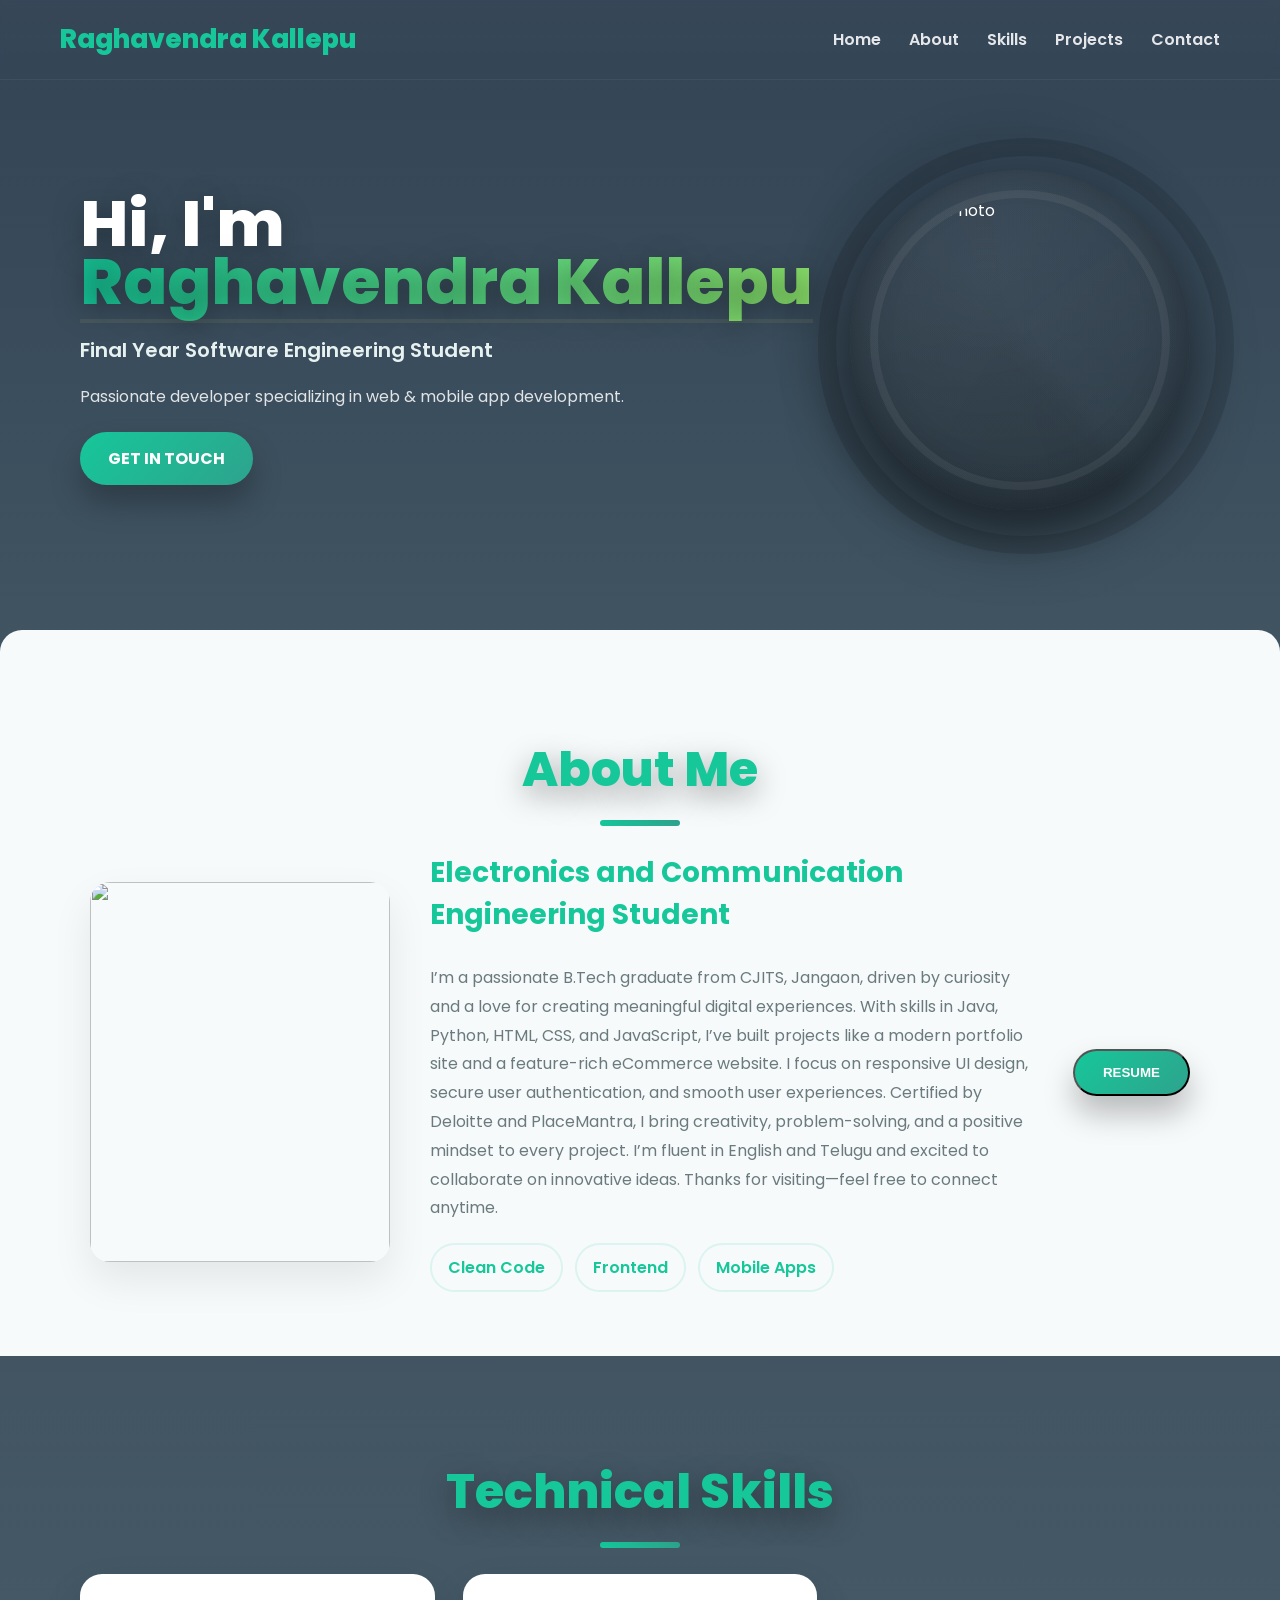
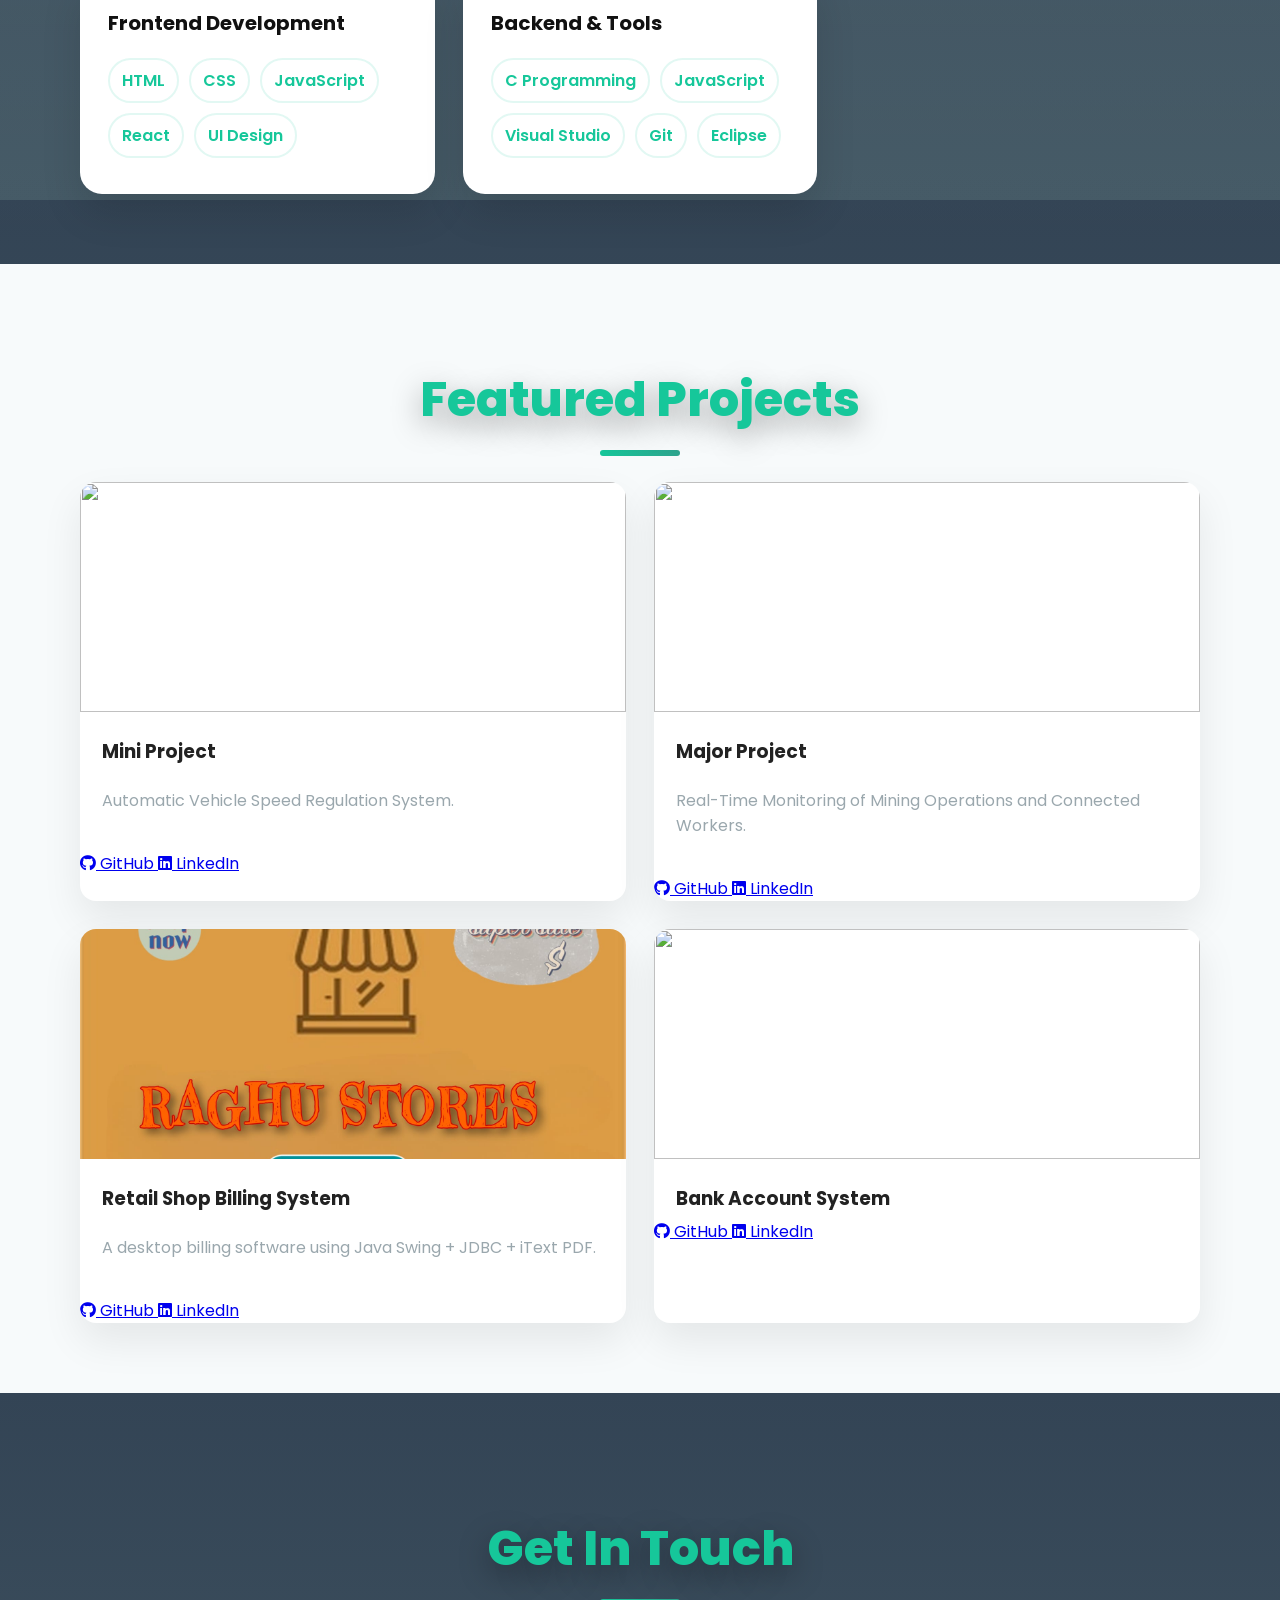
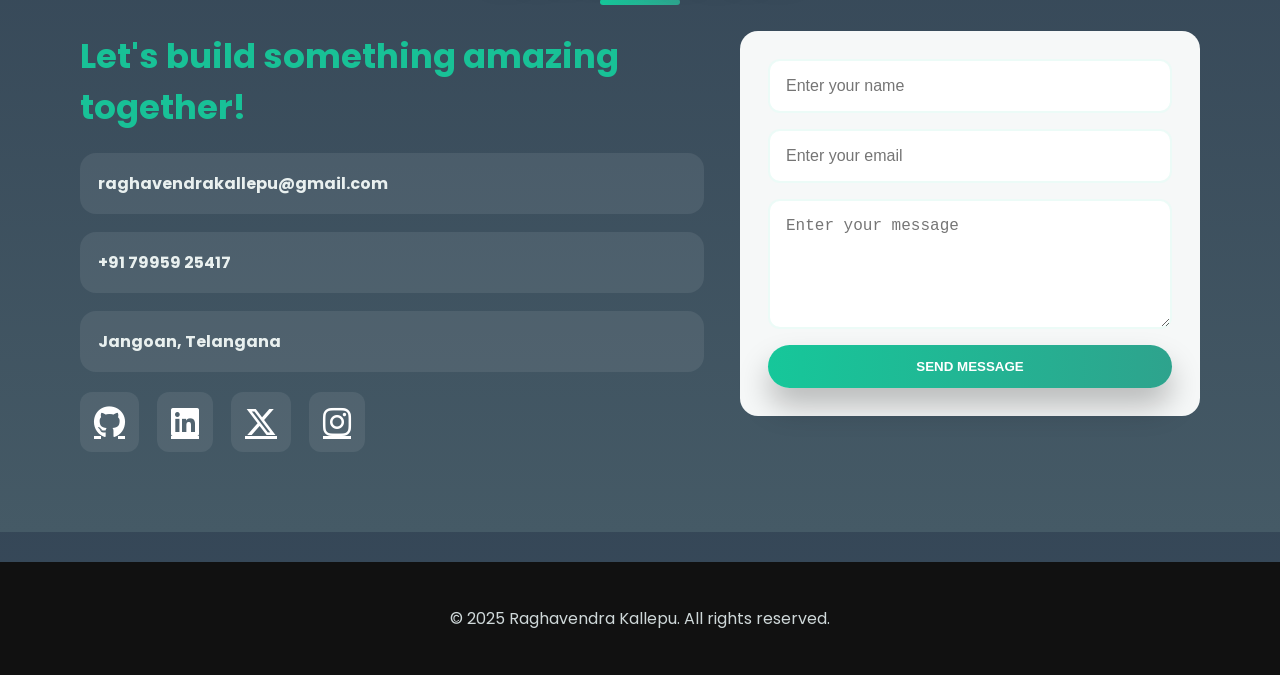
==== index.html @ 71dc3048 "Update and rename port1.html to index.html" ====
<!DOCTYPE html>
<html lang="en">
<head>
    <meta charset="UTF-8">
    <meta name="viewport" content="width=device-width, initial-scale=1.0">
    <title>Raghavendra Kallepu - Portfolio</title>

    <!-- Font Awesome for icons -->
    <link rel="stylesheet"
          href="https://cdnjs.cloudflare.com/ajax/libs/font-awesome/6.5.0/css/all.min.css">
      <link rel="stylesheet" href="port1.css">
    <link rel="icon" href="/Assets/me2.jpg " type="image/x-icon">
</head>
<body>

    <!-- NAVBAR -->
    <header>
        <nav class="navbar">
            <div class="logo">Raghavendra Kallepu</div>
            <ul class="nav-links">
                <li><a href="#home">Home</a></li>
                <li><a href="#about">About</a></li>
                <li><a href="#skills">Skills</a></li>
                <li><a href="#projects">Projects</a></li>
                <li><a href="#contact">Contact</a></li>
            </ul>
        </nav>
    </header>

    <!-- HERO -->
    <section id="home" class="hero">
        <div class="hero-left">
            <h1>Hi, I'm <span class="highlight">Raghavendra Kallepu</span></h1>
            <h3>Final Year Software Engineering Student</h3>
            <p>Passionate developer specializing in web & mobile app development.</p>
            <a href="#contact" class="btn">GET IN TOUCH</a>
        </div>

        <div class="hero-right">
            <div class="photo-circle">
                <img src="me.jpg" alt="Profile Photo">
            </div>
        </div>
    </section>

    <!-- ABOUT -->
    <section id="about" class="about">
        <h2 class="section-title">About Me</h2>

        <div class="about-box">
            <img src="me.jpg" class="about-img">
            <div class="about-text">
                <h3>Electronics and Communication Engineering Student</h3>
                <p>
                    I’m a passionate B.Tech graduate from CJITS, Jangaon, driven by curiosity and a love for creating meaningful digital experiences. With skills in Java, Python, HTML, CSS, and JavaScript, I’ve built projects like a modern portfolio site and a feature-rich eCommerce website. I focus on responsive UI design, secure user authentication, and smooth user experiences.
Certified by Deloitte and PlaceMantra, I bring creativity, problem-solving, and a positive mindset to every project. I’m fluent in English and Telugu and excited to collaborate on innovative ideas. Thanks for visiting—feel free to connect anytime.
                </p>

                <div class="tags">
                    <span>Clean Code</span>
                    <span>Frontend</span>
                    <span>Mobile Apps</span>
                </div>
            </div>

            <a href="https://drive.google.com/file/d/1SHx7yvyCXs3Q0H_CbPg71ipysTbkC3Ct/view?usp=sharing" target="_blank">
                <button class="btn">RESUME</button>
            </a>
        </div>
    </section>

    <!-- SKILLS -->
    <section id="skills" class="skills">
        <h2 class="section-title">Technical Skills</h2>

        <div class="skills-grid">
            <div class="skill-card">
                <h3>Frontend Development</h3>
                <div class="skill-tags">
                    <span>HTML</span>
                    <span>CSS</span>
                    <span>JavaScript</span>
                    <span>React</span>
                    <span>UI Design</span>
                </div>
            </div>

            <div class="skill-card">
                <h3>Backend & Tools</h3>
                <div class="skill-tags">
                    <span>C Programming</span>
                    <span>JavaScript</span>
                    <span>Visual Studio</span>
                    <span>Git</span>
                    <span>Eclipse</span>
                </div>
            </div>
        </div>
    </section>

    <!-- PROJECTS -->
    <section id="projects" class="projects">
        <h2 class="section-title">Featured Projects</h2>

        <div class="project-grid">

            <!-- PROJECT 1 -->
            <div class="project-card">
                <img src="6.jpg">
                <h3>Mini Project</h3>
                <p>Automatic Vehicle Speed Regulation System.</p>

                <div class="project-btns">
                    <a href="https://github.com/raghavendrakallepu-ux" target="_blank" class="project-btn">
                        <i class="fab fa-github"></i> GitHub
                    </a>

                    <a href="https://www.linkedin.com/in/raghavendra-kallepu-17733a2a4"
                       target="_blank" class="project-btn linkedin-btn">
                        <i class="fab fa-linkedin"></i> LinkedIn
                    </a>
                </div>
            </div>

            <!-- PROJECT 2 -->
            <div class="project-card">
                <img src="5.jpg">
                <h3>Major Project</h3>
                <p>Real-Time Monitoring of Mining Operations and Connected Workers.</p>

                <div class="project-btns">
                    <a href="https://github.com/raghavendrakallepu-ux/Landslides" target="_blank" class="project-btn">
                        <i class="fab fa-github"></i> GitHub
                    </a>

                    <a href="https://www.linkedin.com/in/raghavendra-kallepu-17733a2a4"
                       target="_blank" class="project-btn linkedin-btn">
                        <i class="fab fa-linkedin"></i> LinkedIn
                    </a>
                </div>
            </div>

            <!-- PROJECT 3 -->
            <div class="project-card">
                <img src="/Assets/retail.jpg">
                <h3>Retail Shop Billing System</h3>
                <p>A desktop billing software using Java Swing + JDBC + iText PDF.</p>

                <div class="project-btns">
                    <a href="https://github.com/raghavendrakallepu-ux/GUI_Project"
                       target="_blank" class="project-btn">
                        <i class="fab fa-github"></i> GitHub
                    </a>

                    <a href="https://www.linkedin.com/in/raghavendra-kallepu-17733a2a4"
                       target="_blank" class="project-btn linkedin-btn">
                        <i class="fab fa-linkedin"></i> LinkedIn
                    </a>
                </div>
            </div>

            <!-- PROJECT 4 -->
            <div class="project-card">
                <img src="bank.jpg">
                <h3>Bank Account System</h3>

                <div class="project-btns">
                    <a href="https://github.com/raghavendrakallepu-ux/CUI_Project"
                       target="_blank" class="project-btn">
                        <i class="fab fa-github"></i> GitHub
                    </a>

                    <a href="https://www.linkedin.com/in/raghavendra-kallepu-17733a2a4"
                       target="_blank" class="project-btn linkedin-btn">
                        <i class="fab fa-linkedin"></i> LinkedIn
                    </a>
                </div>
            </div>

        </div>
    </section>

    <!-- CONTACT -->
    <section id="contact" class="contact">
        <h2 class="section-title">Get In Touch</h2>

        <div class="contact-container">
            <div class="contact-left">
                <p>Let's build something amazing together!</p>

                <div class="contact-info">
                    <div class="info-box">raghavendrakallepu@gmail.com</div>
                    <div class="info-box">+91 79959 25417</div>
                    <div class="info-box">Jangoan, Telangana</div>
                </div>

                <div class="social-links">
                    <a href="https://github.com/raghavendrakallepu-ux" target="_blank"><i class="fab fa-github"></i></a>
                    <a href="https://www.linkedin.com/in/raghavendra-kallepu-17733a2a4" target="_blank"><i class="fab fa-linkedin"></i></a>
                    <a href="#"><i class="fab fa-x-twitter"></i></a>
                    <a href="https://www.instagram.com/raghavendra_.05" target="_blank"><i class="fab fa-instagram"></i></a>
                </div>
            </div>

            <form class="contact-form">
                <input type="text" placeholder="Enter your name">
                <input type="email" placeholder="Enter your email">
                <textarea placeholder="Enter your message"></textarea>
                <button class="btn">SEND MESSAGE</button>
            </form>
        </div>
    </section>

    <footer>
        <p>© 2025 Raghavendra Kallepu. All rights reserved.</p>
    </footer>

</body>
</html>
---- port1.css ----
/* Google font import */
@import url('https://fonts.googleapis.com/css2?family=Poppins:wght@300;400;600;800&display=swap');

:root{
  --bg1: #334455;          /* dark gradient start */
  --bg2: #455a66;          /* dark gradient end */
  --accent: #16c79a;       /* green accent */
  --accent-2: #8adf6a;     /* secondary yellow-green */
  --card: #f5f7f8;
  --muted: #9aa7ad;
  --shadow: rgba(6,10,16,0.35);
}

/* Reset */
*{box-sizing:border-box}
html,body{height:100%}
body{
  margin:0; font-family:'Poppins',system-ui,Segoe UI,Roboto,Arial;
  background: linear-gradient(180deg, var(--bg1) 0%, var(--bg2) 100%);
  color:#fff; -webkit-font-smoothing:antialiased;
  -moz-osx-font-smoothing:grayscale;
}

/* NAVBAR */
.navbar{
  display:flex; align-items:center; justify-content:space-between;
  padding:20px 60px; position:sticky; top:0; z-index:50;
  background:linear-gradient(180deg, rgba(255,255,255,0.02), rgba(255,255,255,0.00));
  border-bottom:1px solid rgba(255,255,255,0.04);
  backdrop-filter: blur(4px);
}
.logo{
  font-weight:800; color:var(--accent);
  font-size:26px;
}
.nav-links{list-style:none; display:flex; gap:28px; margin:0; align-items:center}
.nav-links a{
  color:rgba(255,255,255,0.92); text-decoration:none; font-weight:600;
  opacity:0.95; transition:color .18s, transform .18s;
}
.nav-links a:hover{ color:var(--accent-2); transform:translateY(-2px) }

/* HERO */
.hero{
  display:flex; gap:40px; align-items:center;
  padding:80px 80px; min-height:520px;
}
.hero-left{flex:1; max-width:720px}
.hero-left h1{
  font-size:64px; line-height:0.9; margin:0 0 12px 0; font-weight:800;
  color:#fff;
  text-shadow: 0 6px 30px rgba(0,0,0,0.35);
}
.hero-left h1 .highlight{
  display:block;
  background:linear-gradient(90deg, var(--accent), var(--accent-2));
  -webkit-background-clip:text; background-clip:text; color:transparent;
  padding-bottom:8px; border-bottom:4px solid rgba(250,230,120,0.07);
  width:max-content;
}
.hero-left h3{font-size:20px; color:#e6f1f0; margin:8px 0 18px 0; font-weight:600}
.hero-left p{color:rgba(255,255,255,0.85); max-width:680px; line-height:1.7; margin-bottom:22px}
.btn{
  display:inline-block; padding:14px 28px; border-radius:40px; font-weight:700;
  background:linear-gradient(135deg,var(--accent),#2ea38d);
  color:#fff; text-decoration:none; box-shadow: 0 18px 30px rgba(0,0,0,0.25);
  transition:transform .18s, box-shadow .18s;
}
.btn:hover{ transform:translateY(-4px); box-shadow:0 26px 40px rgba(0,0,0,0.35) }

/* HERO RIGHT - circular photo with rings */
.hero-right{width:420px; display:flex; justify-content:center; align-items:center}
.photo-circle{
  width:340px; height:340px; border-radius:50%;
  background: radial-gradient(circle at 40% 30%, rgba(255,255,255,0.04), rgba(0,0,0,0.15)),
              linear-gradient(180deg, rgba(255,255,255,0.02), rgba(0,0,0,0.12));
  display:flex; align-items:center; justify-content:center;
  box-shadow: 0 26px 60px rgba(0,0,0,0.5), inset 0 -10px 40px rgba(0,0,0,0.3);
  position:relative; overflow:visible;
}

/* outer ring effect */
.photo-circle::before{
  content:""; position:absolute; width:420px; height:420px; border-radius:50%;
  background:conic-gradient(from 140deg, rgba(0,0,0,0.12), rgba(0,0,0,0.03));
  filter:blur(14px); z-index:-2; transform:translate(-12px,-12px);
}
.photo-circle::after{
  content:""; position:absolute; width:380px; height:380px; border-radius:50%;
  border:18px solid rgba(0,0,0,0.12);
  z-index:-1; transform: translate(6px,6px);
}

.photo-circle img{
  width:300px; height:300px; object-fit:cover; border-radius:50%;
  border:8px solid rgba(255,255,255,0.06);
  filter: contrast(1.02) saturate(1.05);
}

/* SECTION TITLES */
.section-title{
  font-size:48px; text-align:center; margin:40px 0 26px 0; color:var(--accent);
  text-shadow:0 10px 30px rgba(0,0,0,0.35); font-weight:800;
  position:relative;
}
.section-title::after{
  content:""; width:80px; height:6px; background:linear-gradient(90deg,var(--accent), #2ea38d);
  display:block; margin:14px auto 0; border-radius:6px;
}

/* ABOUT */
.about{background:#f7fafb; color:#29363b; padding:64px 80px; border-radius:22px 22px 0 0; margin-top:30px}
.about-box{display:flex; gap:40px; align-items:center; max-width:1100px; margin:0 auto}
.about-img{width:300px; height:380px; object-fit:cover; border-radius:20px; box-shadow: 0 18px 40px rgba(0,0,0,0.08)}
.about-text h3{font-size:28px; color:#16c79a; margin-top:0}
.about-text p{color:#6b7b7d; line-height:1.8}
.tags{margin-top:20px; display:flex; gap:12px}
.tags span{
  border-radius:999px; padding:10px 16px; background:transparent; border:2px solid rgba(22,199,154,0.12);
  color:#16c79a; font-weight:600;
}

/* SKILLS */
.skills{padding:60px 80px; background: linear-gradient(180deg, rgba(255,255,255,0.03), rgba(255,255,255,0.00));}
.skills-grid{display:grid; grid-template-columns:repeat(3,1fr); gap:28px; max-width:1200px; margin:10px auto}
.skill-card{
  background:#fff; color:#111; padding:28px; border-radius:22px; min-height:220px;
  box-shadow: 0 18px 40px rgba(2,6,8,0.12);
}
.skill-card h3{margin-top:6px; color:#111; font-size:20px}
.skill-tags{margin-top:16px; display:flex; gap:10px; flex-wrap:wrap}
.skill-tags span{
  display:inline-block; padding:8px 12px; border-radius:999px; background:transparent;
  border:2px solid rgba(22,199,154,0.12); color:#16c79a; font-weight:600;
}

/* PROJECTS */
.projects{padding:60px 80px; background:#f7fafb; color:#222}
.project-grid{display:grid; grid-template-columns:repeat(2,1fr); gap:28px; max-width:1200px; margin:10px auto}
.project-card{background:#fff; border-radius:16px; overflow:hidden; box-shadow:0 18px 40px rgba(2,6,8,0.08)}
.project-card img{width:100%; height:230px; object-fit:cover}
.project-card h3{padding:18px 22px 6px 22px; margin:0}
.project-card p{padding:0 22px 22px 22px; color:var(--muted)}

/* CONTACT SECTION */
.contact{padding:80px; background:linear-gradient(180deg, var(--bg1), var(--bg2)); color:#fff}
.contact-container{max-width:1200px; margin:0 auto; display:grid; grid-template-columns:1fr 460px; gap:36px; align-items:start}
.contact-left p{font-size:34px; font-weight:700; color:rgba(22,199,154,0.95); margin:0 0 18px}
.contact-info{display:flex; flex-direction:column; gap:18px; margin-top:20px}
.info-box{background:rgba(255,255,255,0.08); padding:18px; border-radius:16px; color:#e9f0ef; display:flex; align-items:center; gap:12px; font-weight:700}
.contact-form{background:#f6f8f8; padding:28px; border-radius:18px; display:flex; flex-direction:column; gap:16px; color:#222}
.contact-form input, .contact-form textarea{
  padding:16px; border-radius:12px; border:2px solid rgba(22,199,154,0.08); font-size:16px; outline:none;
}
.contact-form textarea{min-height:130px; resize:vertical}
.contact-form .btn{background:linear-gradient(90deg,var(--accent), #2ea38d); color:#fff; border:none; cursor:pointer}

.social-links {
  display: flex;
  gap: 18px;
  margin-top: 20px;
}

.social-links a {
  font-size: 32px;
  color: #ffffff;
  background: rgba(255,255,255,0.08);
  padding: 14px;
  border-radius: 12px;
  transition: 0.25s ease-in-out;
  display: flex;
  align-items: center;
  justify-content: center;
}

.social-links a:hover {
  color: #16c79a;
  background: rgba(22,199,154,0.15);
  transform: translateY(-4px);
  box-shadow: 0 8px 20px rgba(22,199,154,0.35);
}

/* FOOTER */
footer{padding:28px; text-align:center; background:#111; color:#cfd8d9; margin-top:30px}

/* RESPONSIVE */
@media(max-width:1000px){
  .hero{padding:48px; flex-direction:column; text-align:center}
  .hero-left h1{font-size:44px}
  .hero-right{width:100%; margin-top:18px}
  .about-box{flex-direction:column}
  .skills-grid{grid-template-columns:1fr}
  .project-grid{grid-template-columns:1fr}
  .contact-container{grid-template-columns:1fr; padding-bottom:40px}
  .navbar{padding:14px 22px}
  .nav-links{display:none}
}

/* small */
@media(max-width:520px){
  .hero-left h1{font-size:40px}
  .section-title{font-size:36px}
  .logo{font-size:20px}
}
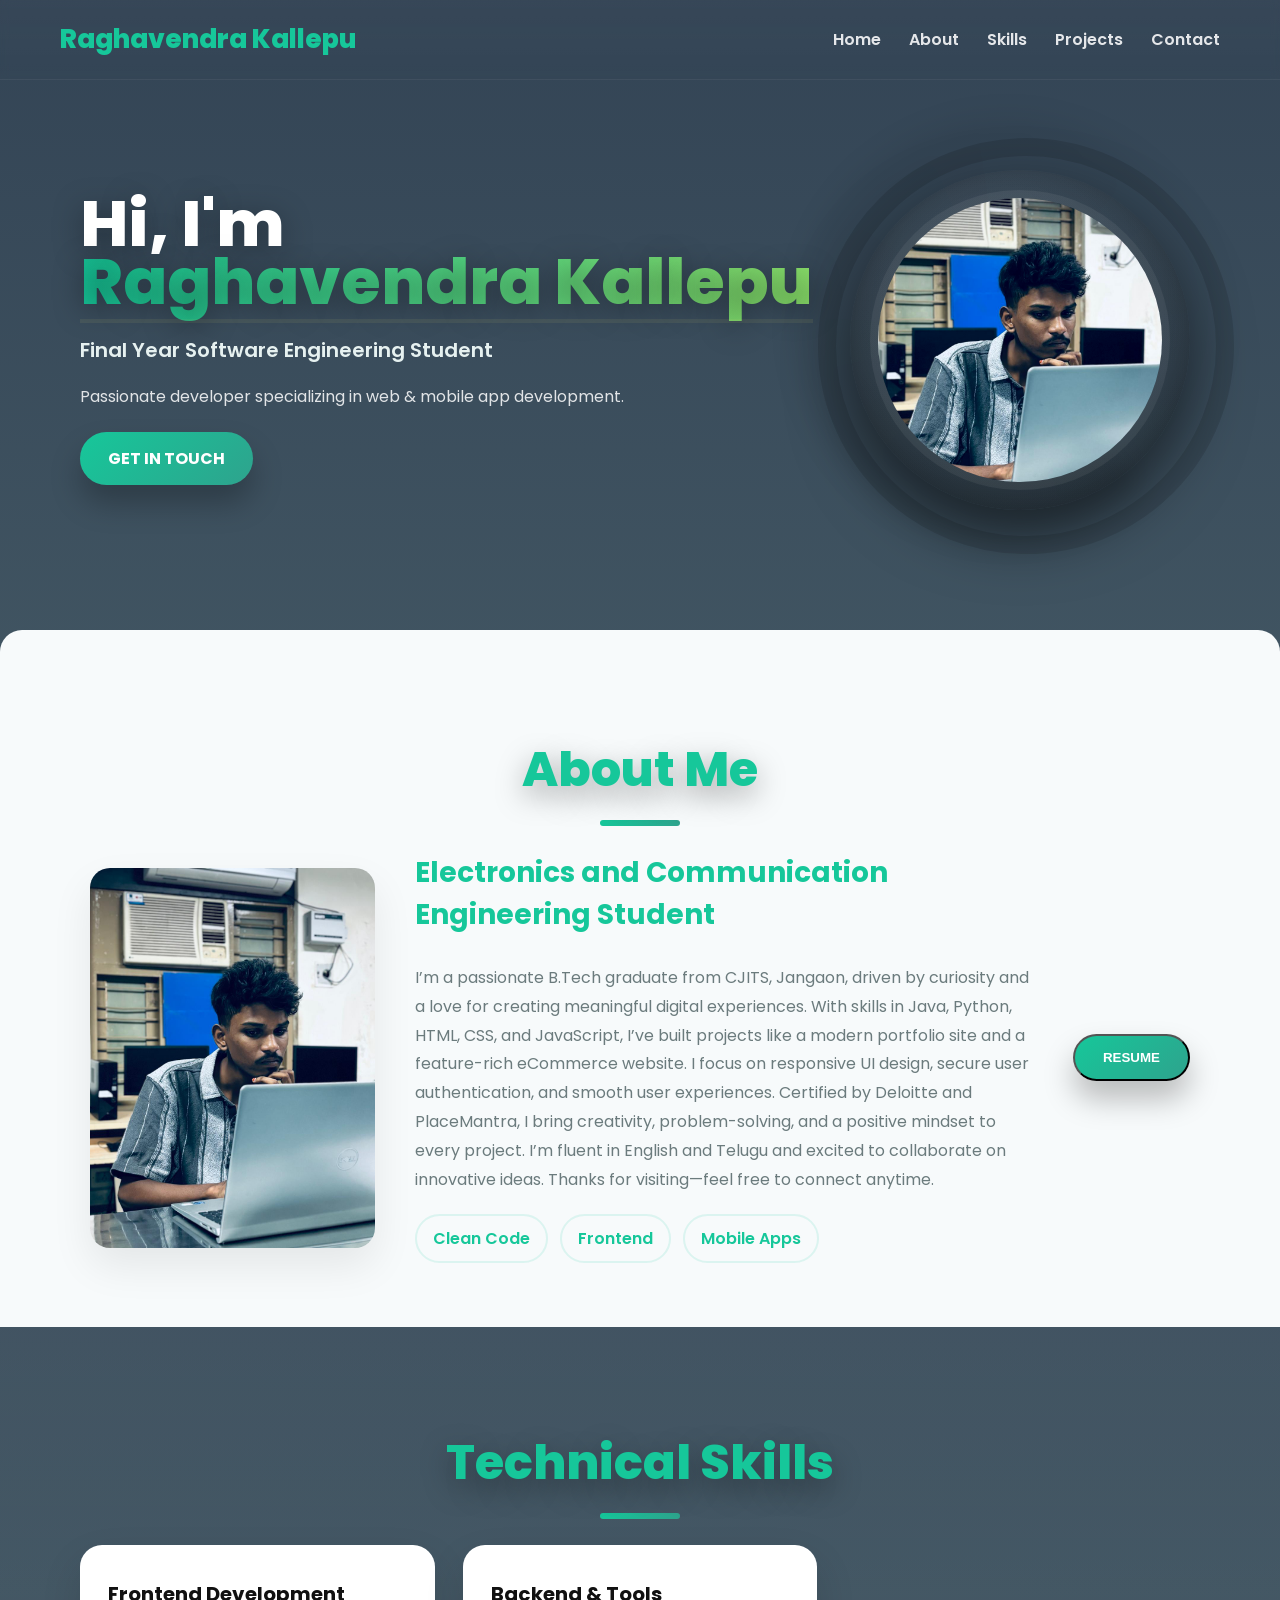
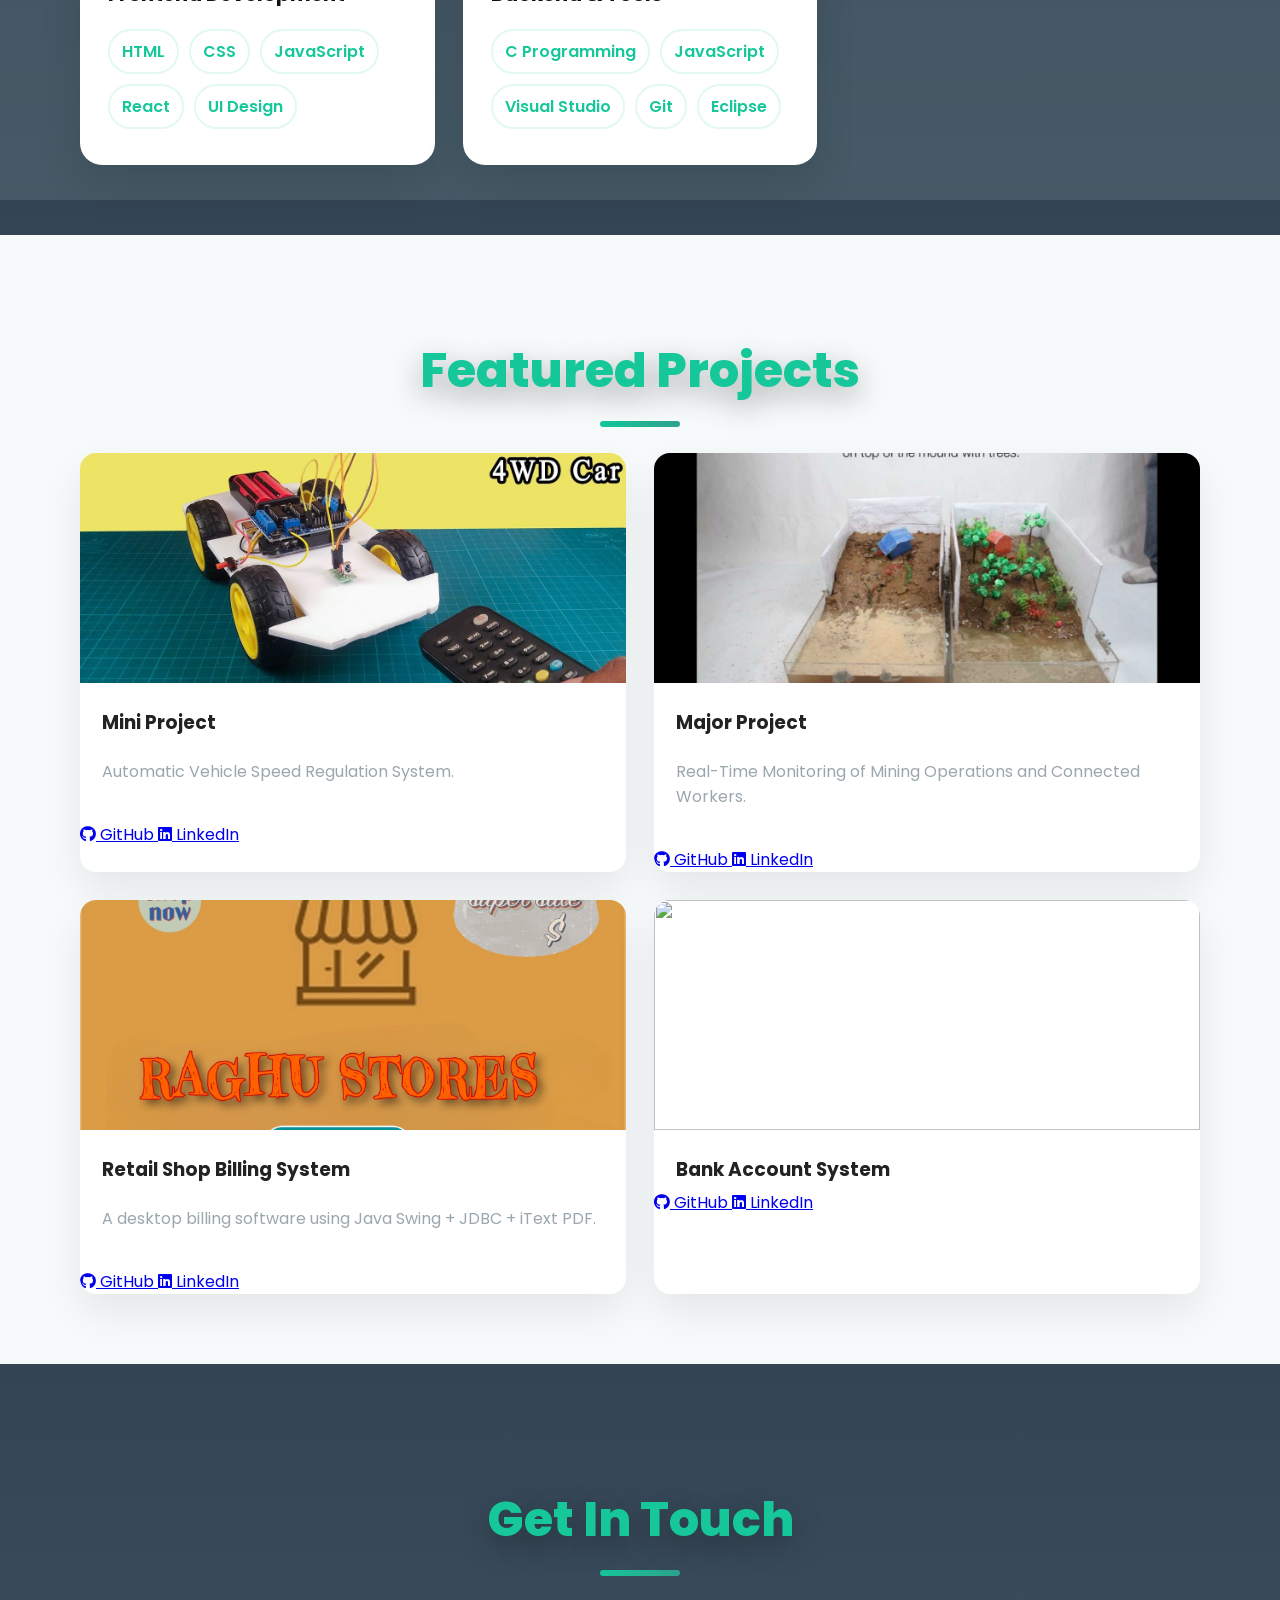
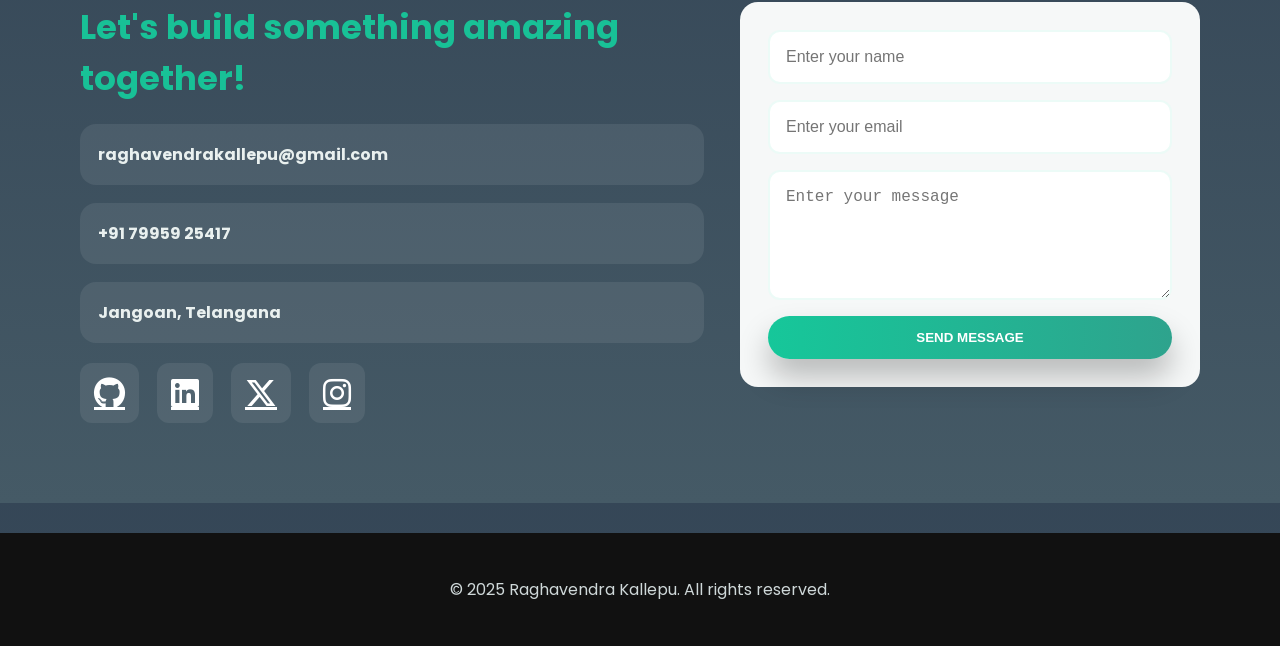
==== commit 887ef123: "Update index.html" ====
--- a/index.html
+++ b/index.html
@@ -9,7 +9,7 @@
     <link rel="stylesheet"
           href="https://cdnjs.cloudflare.com/ajax/libs/font-awesome/6.5.0/css/all.min.css">
       <link rel="stylesheet" href="port1.css">
-    <link rel="icon" href="/Assets/me2.jpg " type="image/x-icon">
+    <link rel="icon" href="Assets/me2.jpg " type="image/x-icon">
 </head>
 <body>
 
@@ -38,7 +38,7 @@
 
         <div class="hero-right">
             <div class="photo-circle">
-                <img src="me.jpg" alt="Profile Photo">
+                <img src="Assets/me.jpg" alt="Profile Photo">
             </div>
         </div>
     </section>
@@ -48,7 +48,7 @@
         <h2 class="section-title">About Me</h2>
 
         <div class="about-box">
-            <img src="me.jpg" class="about-img">
+            <img src="Assets/me.jpg" class="about-img">
             <div class="about-text">
                 <h3>Electronics and Communication Engineering Student</h3>
                 <p>
@@ -106,7 +106,7 @@
 
             <!-- PROJECT 1 -->
             <div class="project-card">
-                <img src="6.jpg">
+                <img src="Assets/6.jpg">
                 <h3>Mini Project</h3>
                 <p>Automatic Vehicle Speed Regulation System.</p>
 
@@ -124,7 +124,7 @@
 
             <!-- PROJECT 2 -->
             <div class="project-card">
-                <img src="5.jpg">
+                <img src="Assets/5.jpg">
                 <h3>Major Project</h3>
                 <p>Real-Time Monitoring of Mining Operations and Connected Workers.</p>
 
@@ -142,7 +142,7 @@
 
             <!-- PROJECT 3 -->
             <div class="project-card">
-                <img src="/Assets/retail.jpg">
+                <img src="Assets/retail.jpg">
                 <h3>Retail Shop Billing System</h3>
                 <p>A desktop billing software using Java Swing + JDBC + iText PDF.</p>
 
@@ -217,3 +217,4 @@
 
 </body>
 </html>
+
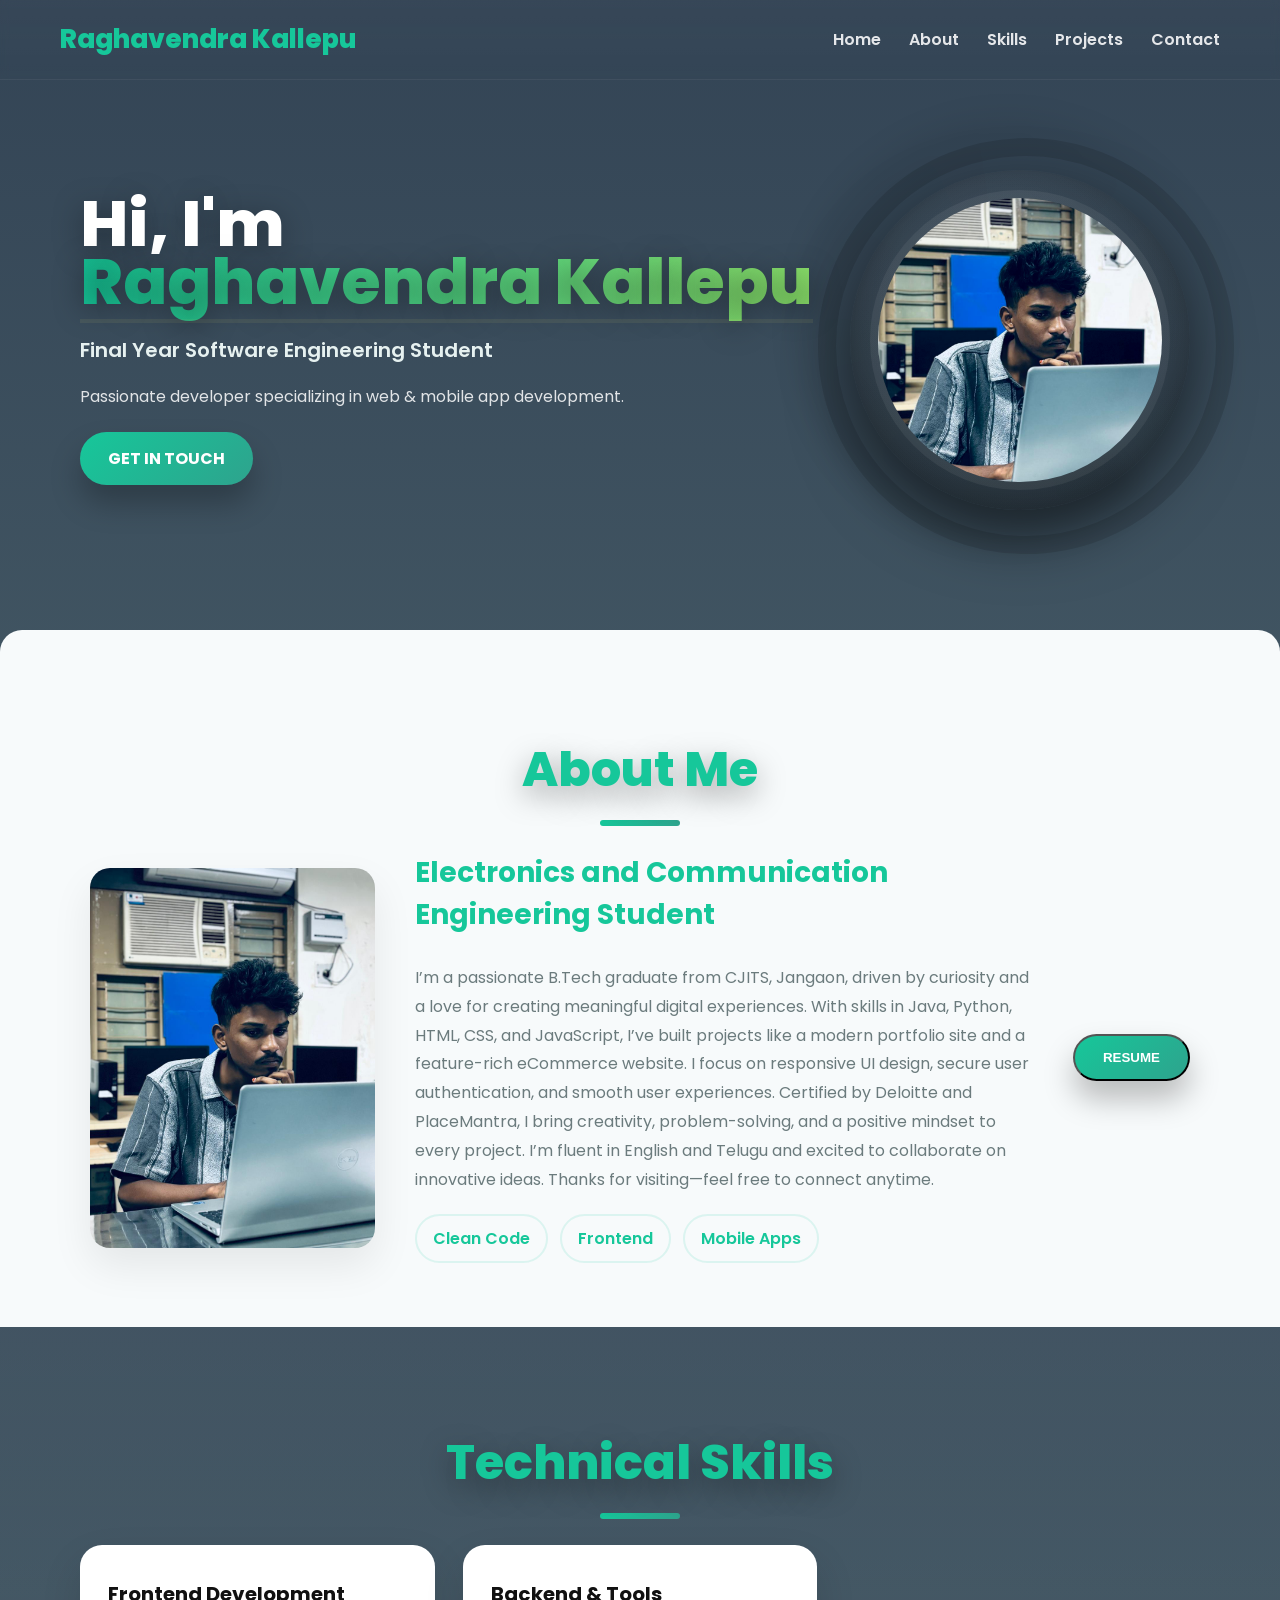
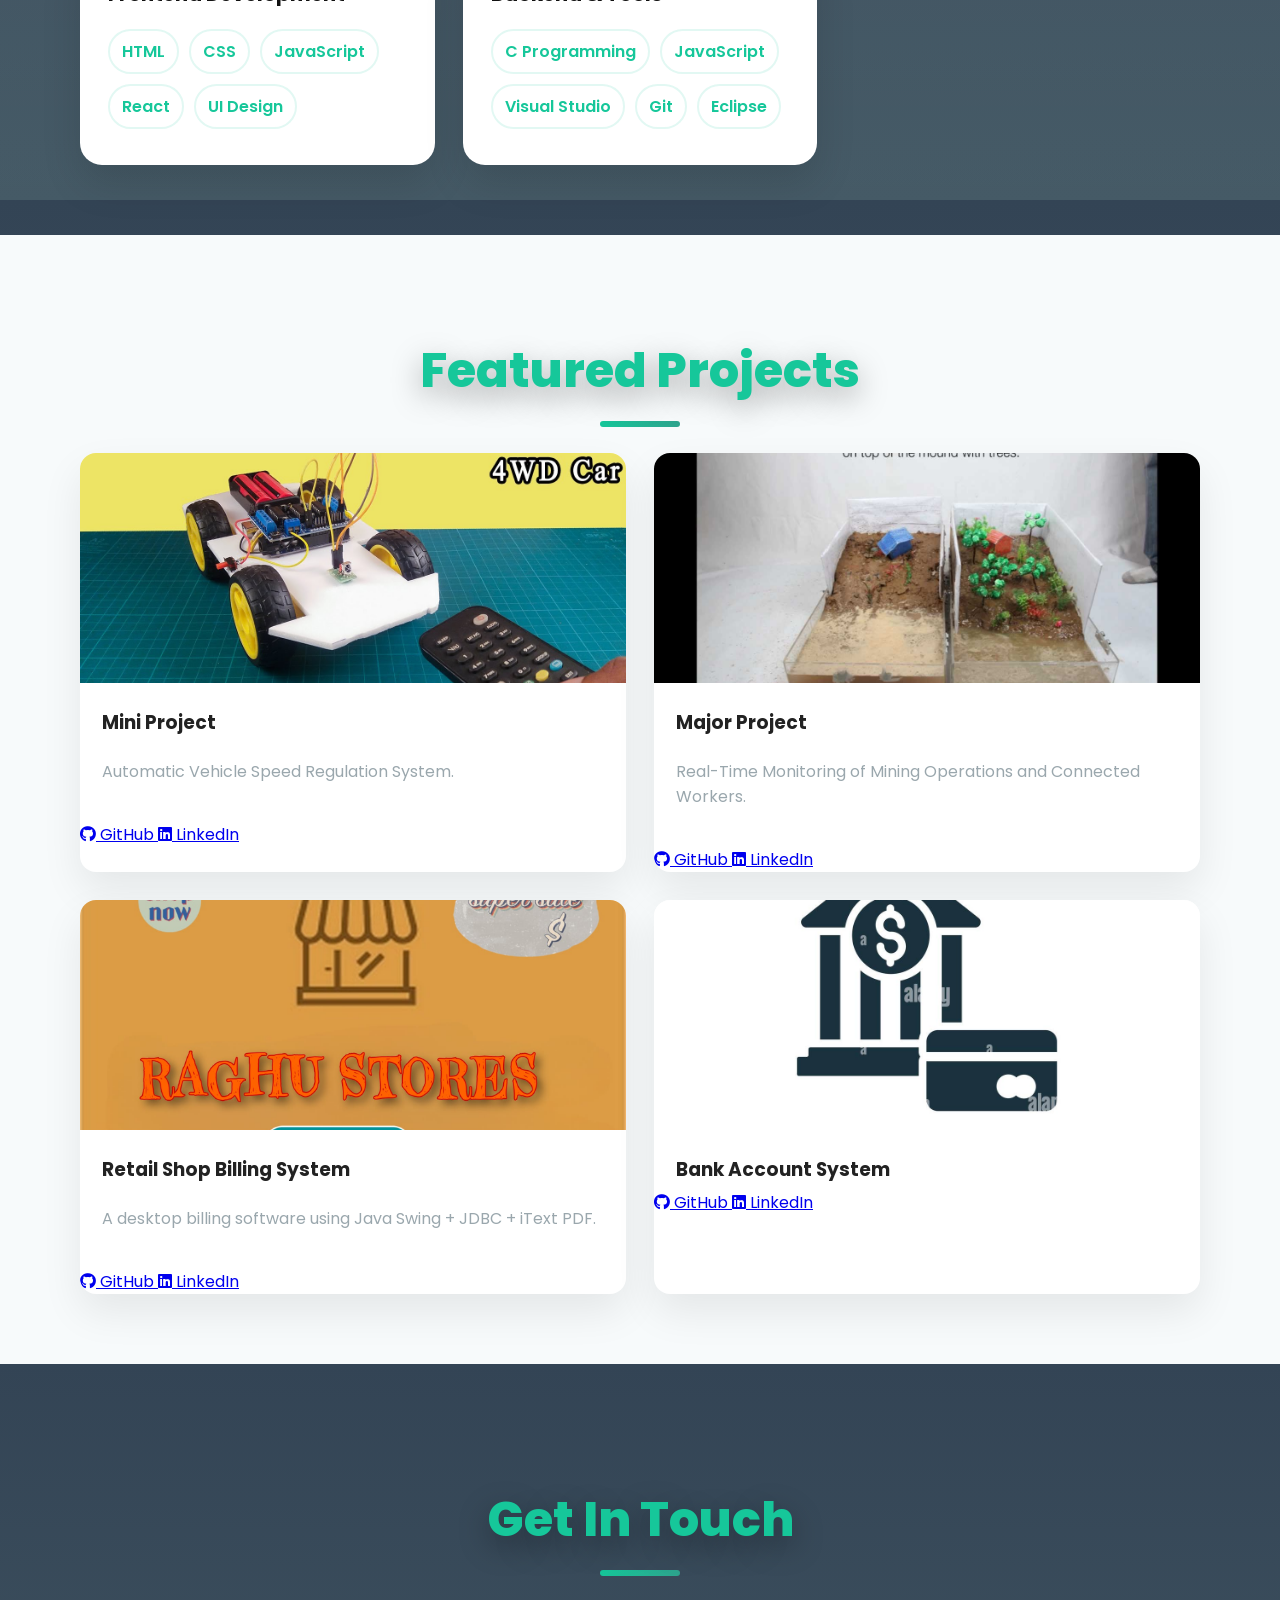
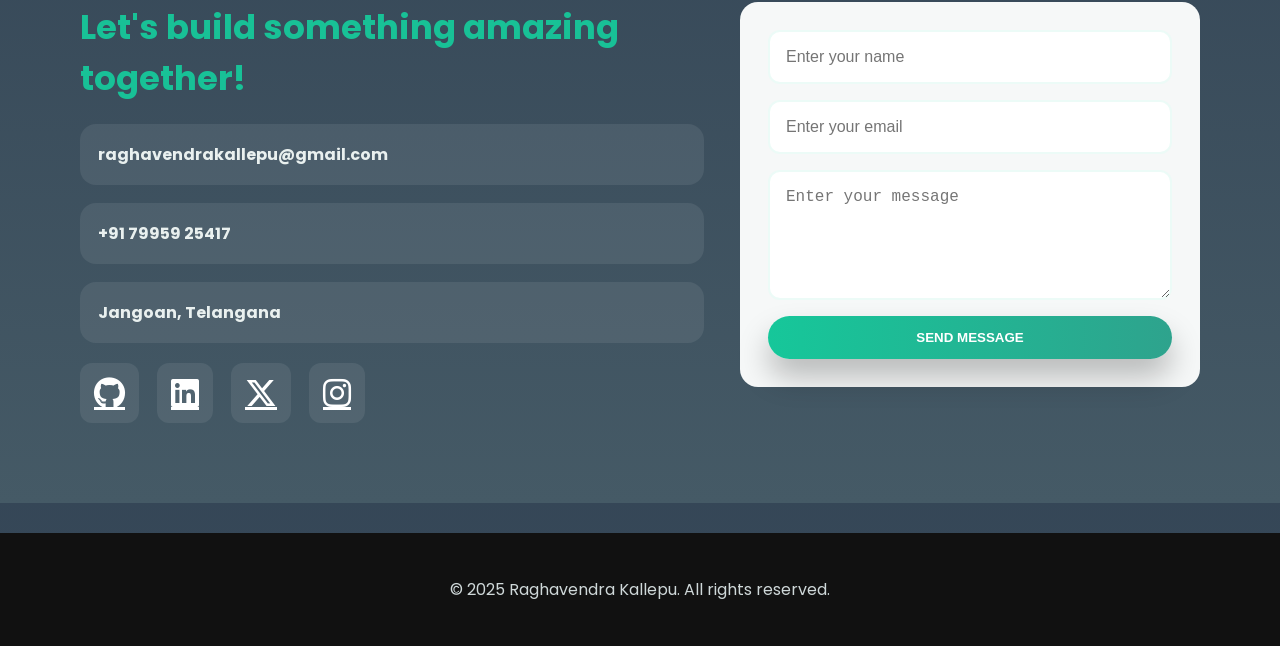
==== commit 348da372: "Update index.html" ====
--- a/index.html
+++ b/index.html
@@ -161,7 +161,7 @@
 
             <!-- PROJECT 4 -->
             <div class="project-card">
-                <img src="bank.jpg">
+                <img src="Assets/bank.jpg">
                 <h3>Bank Account System</h3>
 
                 <div class="project-btns">
@@ -218,3 +218,4 @@
 </body>
 </html>
 
+
